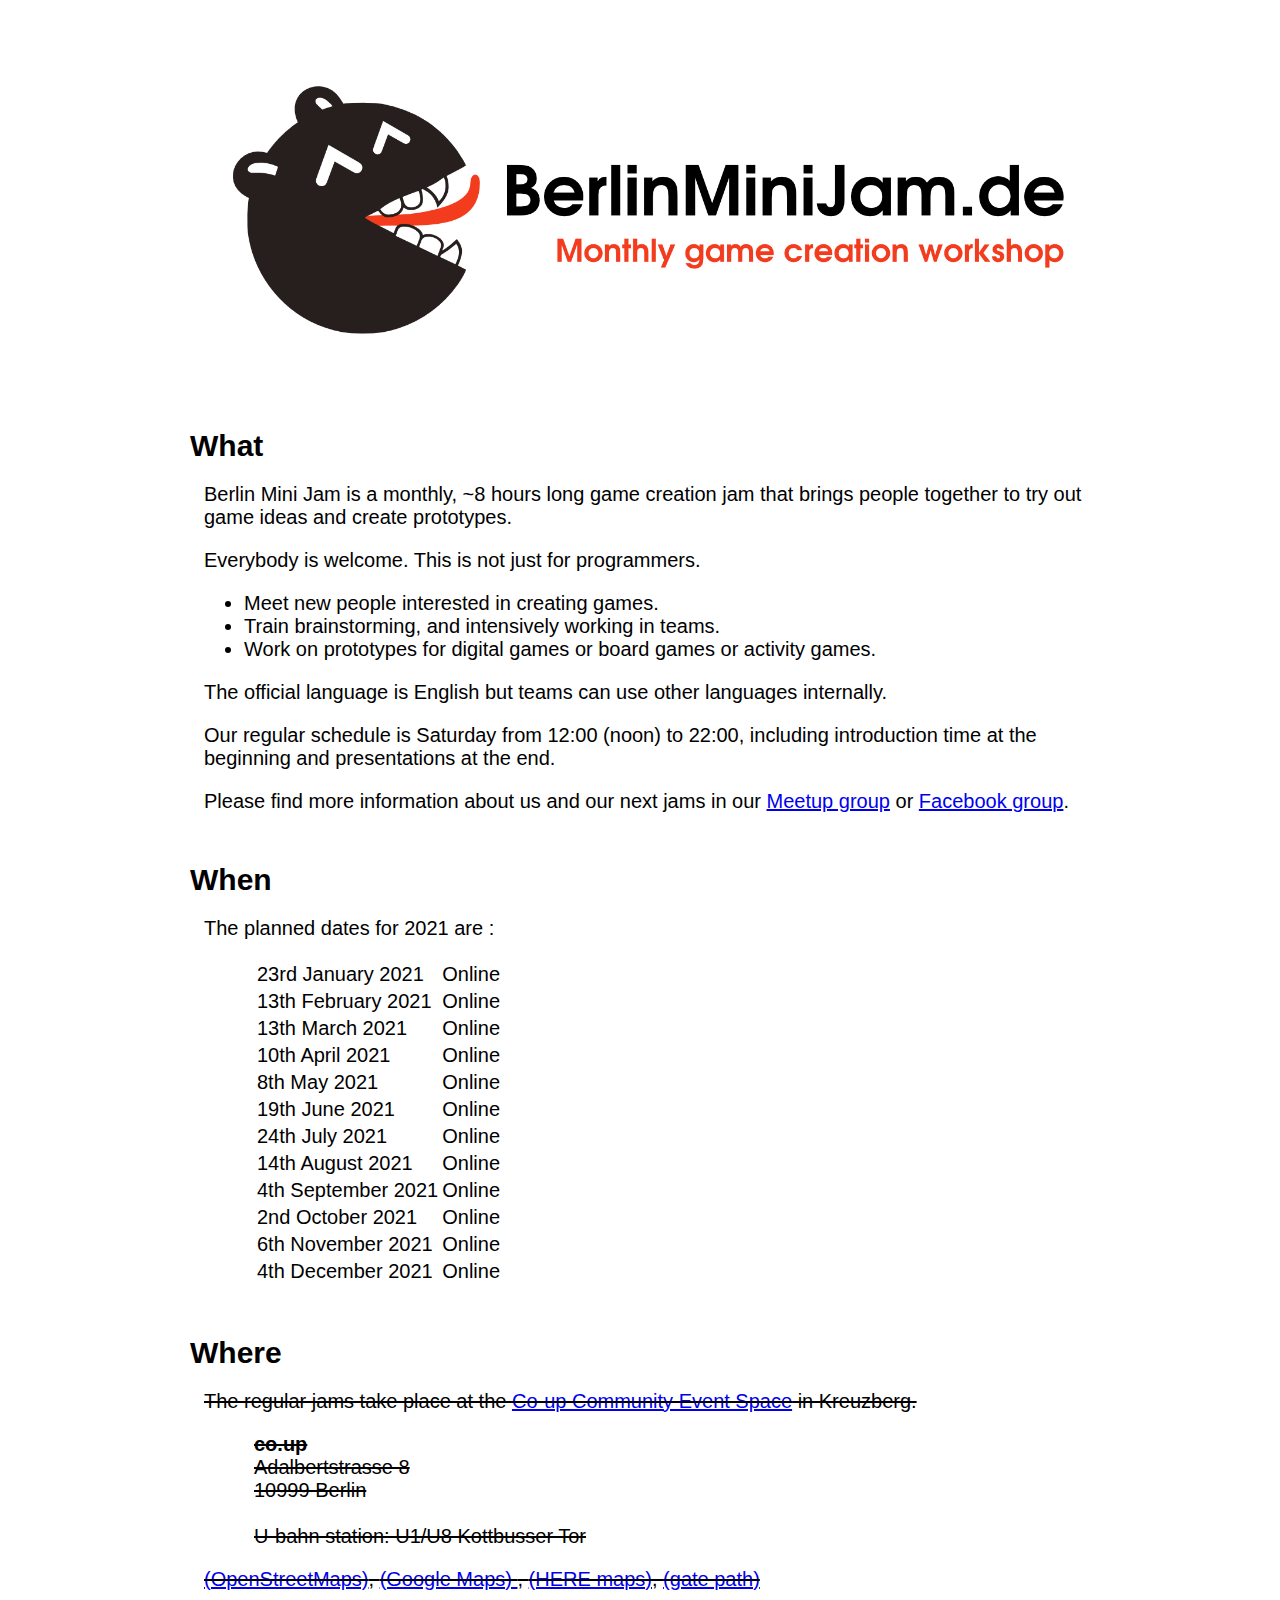
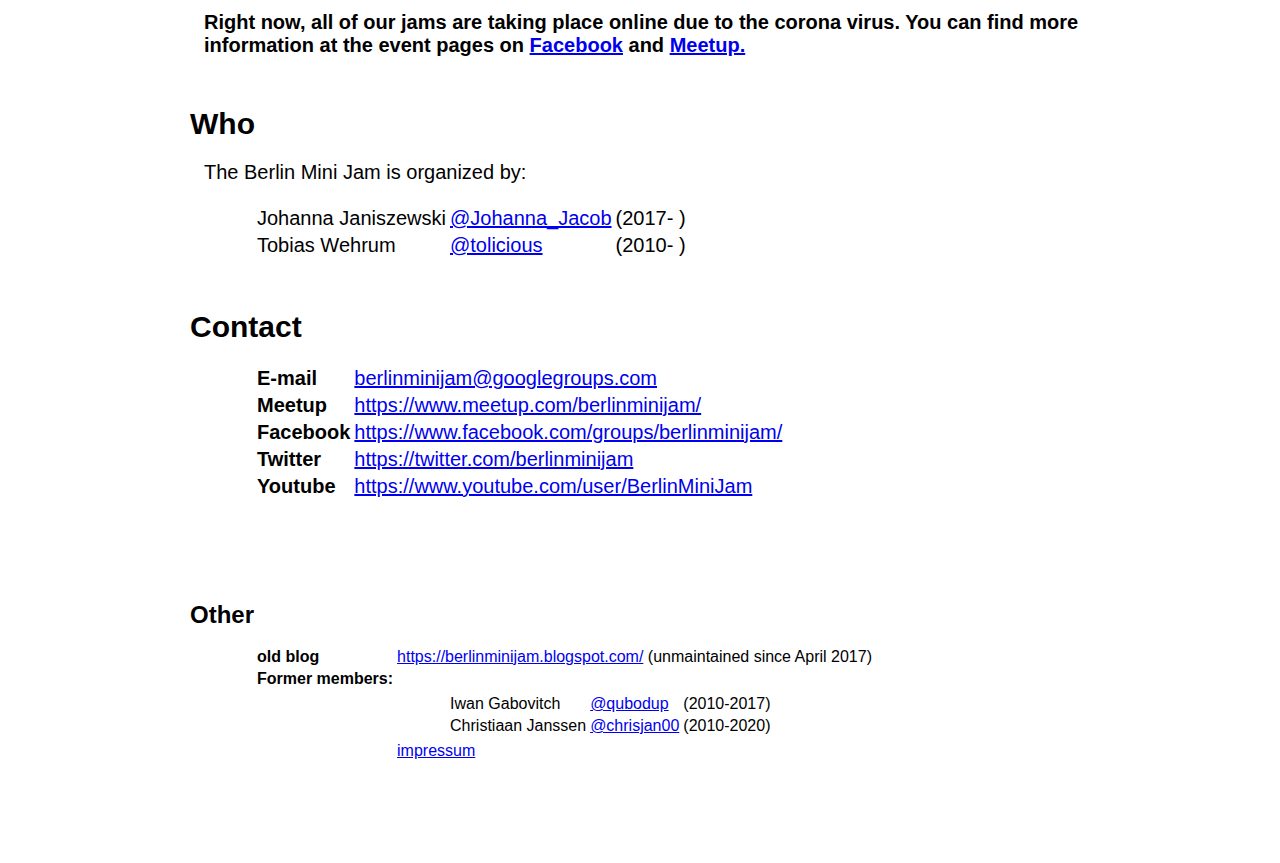
==== index.html @ fed03da4 "2021 update" ====
<!DOCTYPE html>
<html lang="en">
<head>
  <meta http-equiv="content-type" content="text/html; charset=utf-8"/>
  <meta charset="utf-8" />
  <title>Berlin Mini Jam</title>
  <link rel="stylesheet" href="css/style.css" />

  <meta property="og:title" content="Berlin Mini Jam"/>
  <meta property="og:type" content="website"/>
  <meta property="og:url" content="http://berlinminijam.de"/>
  <meta property="og:image" content="http://berlinminijam.de/img/BerlinMiniJam_logo_440p.png"/>
  <link rel="shortcut icon" href="img/bmj_favicon.ico"/>
  <meta name="description" content=""/>
  <meta name="keywords" content=""/>
  <base target="_blank"/>
</head>
<body id="root">
  <p><img width="100%" src="img/BerlinMiniJam_logo_440p.png" /></p>
  <div class="section">
    <div class="subtitle">What</div>
    <div class="content">
      <p>
        Berlin Mini Jam is a monthly, ~8 hours long game creation jam that brings people together to try out game ideas and create prototypes.
      </p>
      <p>
        Everybody is welcome. This is not just for programmers.
        <ul>
          <li>
            Meet new people interested in creating games.
          </li>
          <li>
            Train brainstorming, and intensively working in teams.
          </li>
          <li>
            Work on prototypes for digital games or board games or activity games.
          </li>
        </ul>
      </p>
      <p>
        The official language is English but teams can use other languages internally.
      </p>

      <p> Our regular schedule is Saturday from 12:00 (noon) to 22:00, including introduction time at the beginning and presentations at the end.</p>

      <p> Please find more information about us and our next jams in our <a href="https://www.meetup.com/berlinminijam/">Meetup group</a> or <a href="https://www.facebook.com/groups/berlinminijam/">Facebook group</a>.<p>

      </div>
    </div>
    <div class="section">
      <div class="subtitle">When</div>
      <div class="content">
        <p>
          The planned dates for 2021 are <!--(<a href="img/bmj_dates_2020.jpeg">see calendar</a>)-->:
          <table class="indent">
            <tr><td>23rd January 2021</td><td>Online</td></tr>
            <tr><td>13th February 2021</td><td>Online</td></tr>
            <tr><td>13th March 2021</td><td>Online</td></tr>
            <tr><td>10th April 2021</td><td>Online</td></tr>
            <tr><td>8th May 2021</td><td>Online</td></tr>
            <tr><td>19th June 2021</td><td>Online</td></tr>
            <tr><td>24th July 2021</td><td>Online</td></tr>
            <tr><td>14th August 2021</td><td>Online</td></tr>
            <tr><td>4th September 2021</td><td>Online</td></tr>
            <tr><td>2nd October 2021</td><td>Online</td></tr>
            <tr><td>6th November 2021</td><td>Online</td></tr>
            <tr><td>4th December 2021</td><td>Online</td></tr>
          </table>
        </p>
      </div>

    </div>
    <div class="section">
      <div class="subtitle">Where</div>
      <div class="content">
        <!-- note: remove the <s> when we're back to the co-up -->
          <s>
            <p>The regular jams take place at the <a href="http://co-up.de/">Co-up Community Event Space</a> in Kreuzberg. </p>

            <p class="indent">
              <span class="emph">co.up</span><br/>
              Adalbertstrasse 8<br/>
              10999 Berlin <br/>
              <br />
              U-bahn station: U1/U8 Kottbusser Tor<br />
            </p>

            <p> <a href="https://www.openstreetmap.org/directions?from=&to=52.50030%2C13.41971#map=17/52.50035/13.41824">(OpenStreetMaps)</a>, <a href="https://www.google.com/maps/place/co.up/@52.4993297,13.4194823,17.5z/data=!4m5!3m4!1s0x47a84e337e23d413:0x2cfd69e5a9f68f1a!8m2!3d52.5003299!4d13.4197864"> (Google Maps) </a>, <a href="https://wego.here.com/directions/drive/Adalbertstra%C3%9Fe-8,-10999-Berlin,-Germany:52.50038,13.41973/?map=52.50038,13.41973,15,normal&avoid=carHOV">(HERE maps)</a>, <a href="img/treasure_map.png">(gate path)</a> </p>

          </s>
          <!-- note: remove the </s> and the following paragraph when we're back to the co-up -->
          <p><b>Right now, all of our jams are taking place online due to the corona virus. You can find more information at the event pages on <a href="https://www.facebook.com/groups/berlinminijam/">Facebook</a> and <a href="https://www.meetup.com/berlinminijam/">Meetup.</a></b></p>
        </div>
      </div>
      <div class="section">
        <div class="subtitle">Who</div>
        <div class="content">
          <p> The Berlin Mini Jam is organized by:
            <table class="indent">
              <tr><td> Johanna Janiszewski  </td><td>
                <a href="https://twitter.com/Johanna_Jacob">@Johanna_Jacob</a> </td><td> (2017- ) </td></tr>
                <tr><td> Tobias Wehrum </td><td>  <a href="https://twitter.com/tolicious">@tolicious</a>  </td><td> (2010- )</td></tr>
              </table>
            </p>
          </div>
        </div>
        <div class="section">
          <div class="subtitle">Contact</div>
          <div class="content">
            <p>
             <table class="indent">
              <tr><td>
                <span class="emph">E-mail</span>  </td><td> <a href="mailto://berlinminijam@googlegroups.com">berlinminijam@googlegroups.com</a>
                </td></tr>
                <tr><td>
                  <span class="emph">Meetup</span>  </td><td>  <a href="https://www.meetup.com/berlinminijam/">https://www.meetup.com/berlinminijam/</a>
                  </td></tr>
                  <tr><td>
                    <span class="emph">Facebook</span>   </td><td>  <a href="https://www.facebook.com/groups/berlinminijam/">https://www.facebook.com/groups/berlinminijam/</a>
                    </td></tr>
                    <tr><td>
                      <span class="emph">Twitter</span>  </td><td> <a href="https://twitter.com/berlinminijam">https://twitter.com/berlinminijam</a>
                      </td></tr>
                      <tr><td>
                        <span class="emph">Youtube</span> </td><td> <a href="https://www.youtube.com/user/BerlinMiniJam">https://www.youtube.com/user/BerlinMiniJam</a>
                        </td></tr>
                      </table>
                    </p>
                  </div>
                </div>

                <div class="vertspace"> &nbsp; </div>

                <div class="section small">
                  <div class="subtitle">Other</div>
                  <div class="content">
                    <p>
                     <table class="indent">
                      <tr><td>
                        <span class="emph">old blog</span>  </td><td> <a href="https://berlinminijam.blogspot.com/">https://berlinminijam.blogspot.com/</a> (unmaintained since April 2017)
                        </td></tr>
                        <tr><td>
                          <span class="emph">Former members:</span> 
                        </td></tr><tr><td></td><td>
                          <table class="indent">
                            <tr><td>Iwan Gabovitch  </td><td> <a href="https://twitter.com/qubodup">@qubodup</a>  </td><td> (2010-2017) </td></tr>
                            <tr><td> Christiaan Janssen  </td><td> <a href="https://twitter.com/chrisjan00">@chrisjan00</a>  </td><td> (2010-2020) </td></tr>
                          </table>
                        </td></tr>

                        <tr><td></td><td>
                          <a href="impressum.html">impressum</a>
                        </td></tr>
                      </table>
                    </p>
                  </div>
                </div>
              <div class="vertspace"> &nbsp; </div>
  </body>
</html>
---- css/style.css ----
body {
    max-width: 900px;
    margin: auto;
    font-family: sans-serif;
    font-size: 1.25em;
}

.subtitle {
    display: block;
    font-size: 1.5em;
    font-weight: bold;
}

.section {
    margin-bottom: 50px;
}

.content {
    margin-left: 14px;
}

.emph {
    font-weight: bold;
}

.indent {
    margin-left: 50px;
    font-size: 1em;
}

.small {
    font-size: 0.8em;
}

.vertspace {
    height: 50px;
}
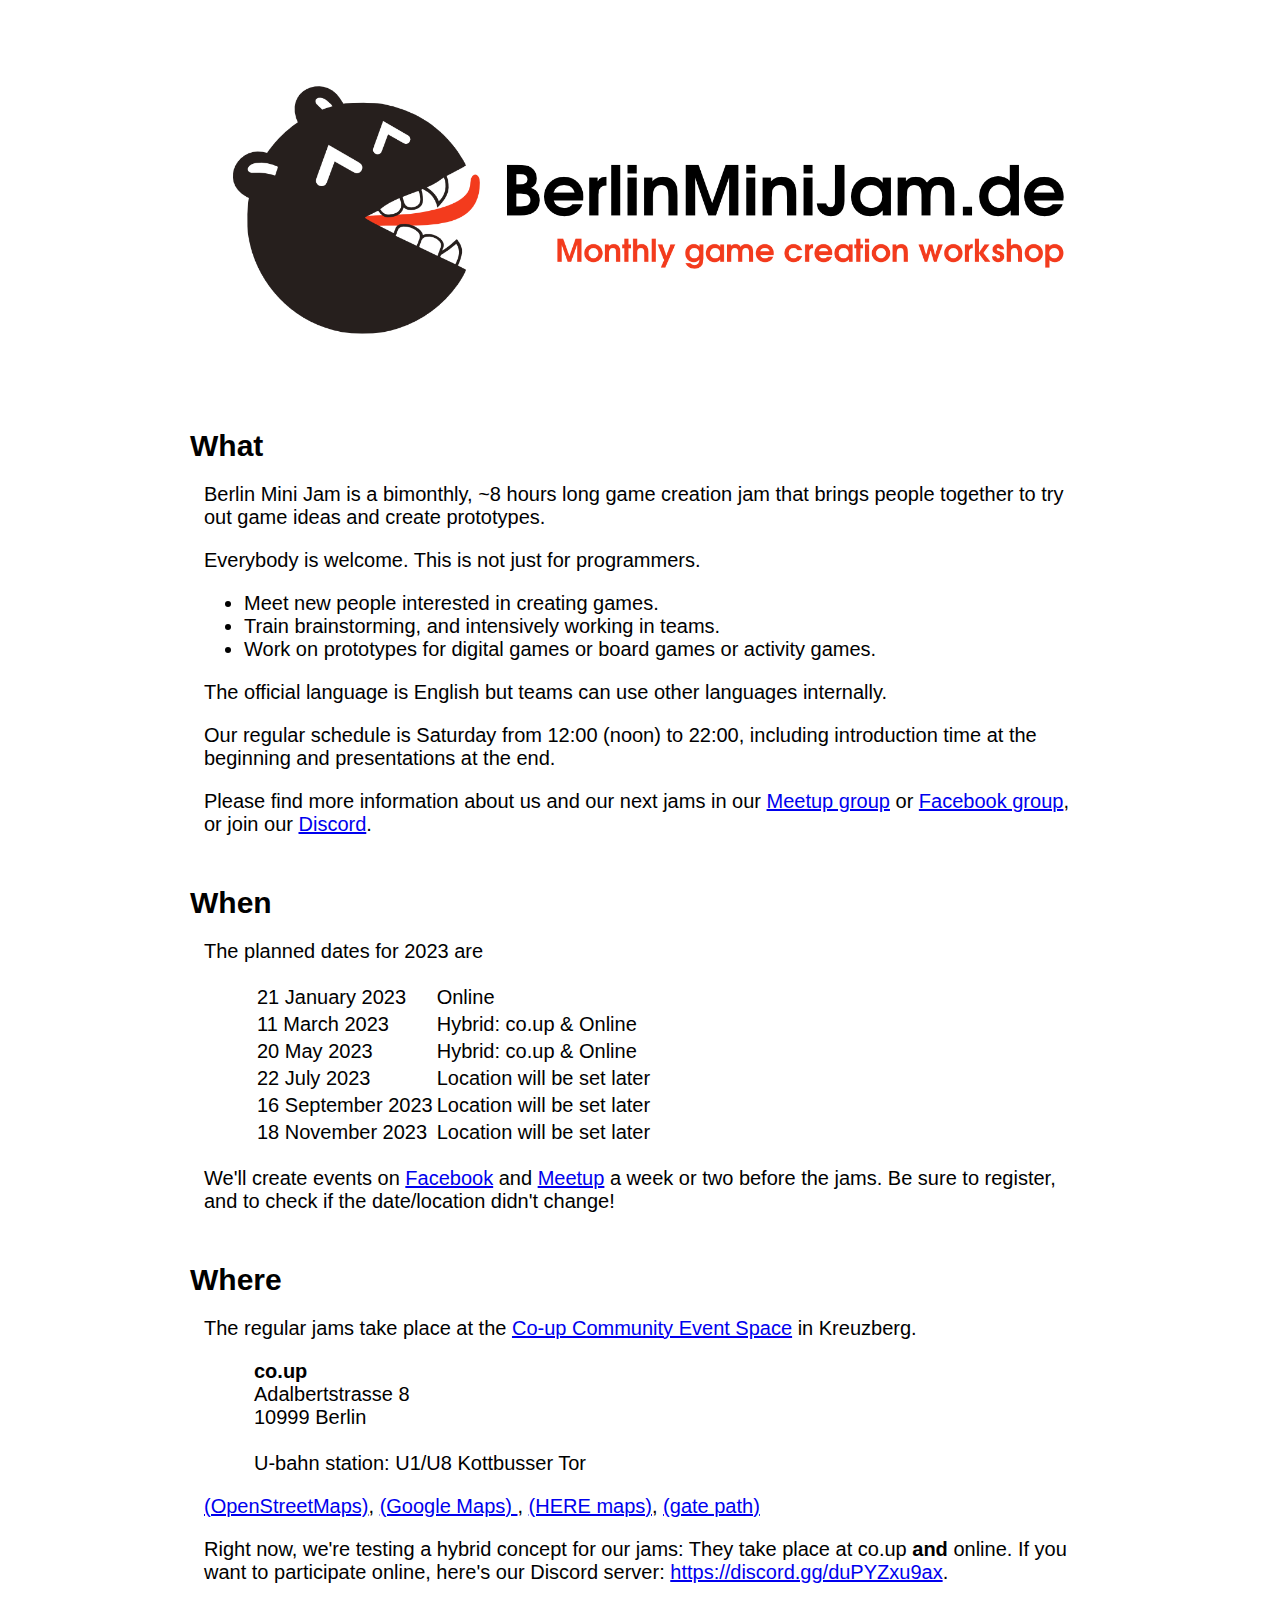
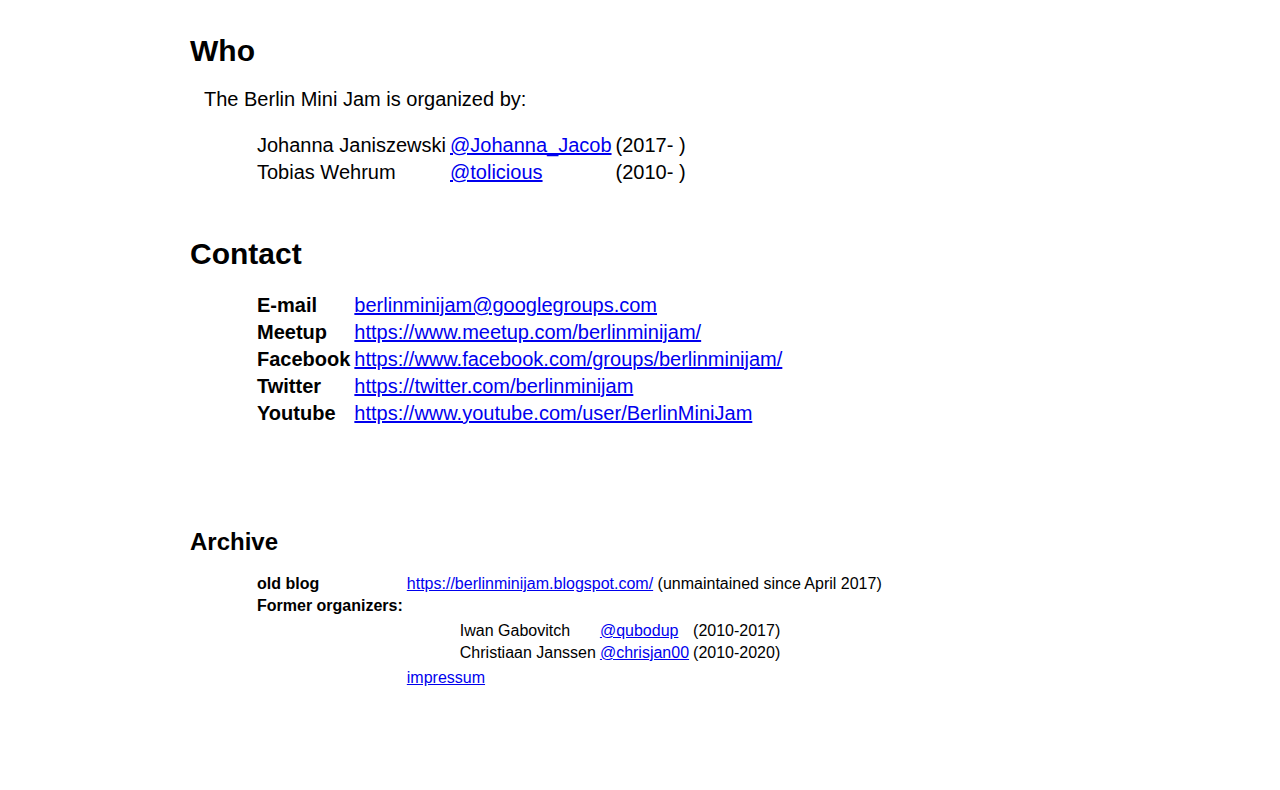
==== commit 9a79bb3d: "Changes for 2023" ====
--- a/index.html
+++ b/index.html
@@ -1,160 +1,225 @@
 <!DOCTYPE html>
 <html lang="en">
+
 <head>
-  <meta http-equiv="content-type" content="text/html; charset=utf-8"/>
+  <meta http-equiv="content-type" content="text/html; charset=utf-8" />
   <meta charset="utf-8" />
   <title>Berlin Mini Jam</title>
   <link rel="stylesheet" href="css/style.css" />
 
-  <meta property="og:title" content="Berlin Mini Jam"/>
-  <meta property="og:type" content="website"/>
-  <meta property="og:url" content="http://berlinminijam.de"/>
-  <meta property="og:image" content="http://berlinminijam.de/img/BerlinMiniJam_logo_440p.png"/>
-  <link rel="shortcut icon" href="img/bmj_favicon.ico"/>
-  <meta name="description" content=""/>
-  <meta name="keywords" content=""/>
-  <base target="_blank"/>
+  <meta property="og:title" content="Berlin Mini Jam" />
+  <meta property="og:type" content="website" />
+  <meta property="og:url" content="http://berlinminijam.de" />
+  <meta property="og:image" content="http://berlinminijam.de/img/BerlinMiniJam_logo_440p.png" />
+  <link rel="shortcut icon" href="img/bmj_favicon.ico" />
+  <meta name="description" content="" />
+  <meta name="keywords" content="" />
+  <base target="_blank" />
 </head>
+
 <body id="root">
   <p><img width="100%" src="img/BerlinMiniJam_logo_440p.png" /></p>
   <div class="section">
     <div class="subtitle">What</div>
     <div class="content">
       <p>
-        Berlin Mini Jam is a monthly, ~8 hours long game creation jam that brings people together to try out game ideas and create prototypes.
+        Berlin Mini Jam is a bimonthly, ~8 hours long game creation jam that brings people together to try out game ideas and create prototypes.
       </p>
       <p>
         Everybody is welcome. This is not just for programmers.
-        <ul>
-          <li>
-            Meet new people interested in creating games.
-          </li>
-          <li>
-            Train brainstorming, and intensively working in teams.
-          </li>
-          <li>
-            Work on prototypes for digital games or board games or activity games.
-          </li>
-        </ul>
-      </p>
+      </p>
+      <ul>
+        <li>
+          Meet new people interested in creating games.
+        </li>
+        <li>
+          Train brainstorming, and intensively working in teams.
+        </li>
+        <li>
+          Work on prototypes for digital games or board games or activity games.
+        </li>
+      </ul>
       <p>
         The official language is English but teams can use other languages internally.
       </p>
-
-      <p> Our regular schedule is Saturday from 12:00 (noon) to 22:00, including introduction time at the beginning and presentations at the end.</p>
-
-      <p> Please find more information about us and our next jams in our <a href="https://www.meetup.com/berlinminijam/">Meetup group</a> or <a href="https://www.facebook.com/groups/berlinminijam/">Facebook group</a>.<p>
-
-      </div>
-    </div>
-    <div class="section">
-      <div class="subtitle">When</div>
-      <div class="content">
-        <p>
-          The planned dates for 2021 are <!--(<a href="img/bmj_dates_2020.jpeg">see calendar</a>)-->:
-          <table class="indent">
-            <tr><td>23rd January 2021</td><td>Online</td></tr>
-            <tr><td>13th February 2021</td><td>Online</td></tr>
-            <tr><td>13th March 2021</td><td>Online</td></tr>
-            <tr><td>10th April 2021</td><td>Online</td></tr>
-            <tr><td>8th May 2021</td><td>Online</td></tr>
-            <tr><td>19th June 2021</td><td>Online</td></tr>
-            <tr><td>24th July 2021</td><td>Online</td></tr>
-            <tr><td>14th August 2021</td><td>Online</td></tr>
-            <tr><td>4th September 2021</td><td>Online</td></tr>
-            <tr><td>2nd October 2021</td><td>Online</td></tr>
-            <tr><td>6th November 2021</td><td>Online</td></tr>
-            <tr><td>4th December 2021</td><td>Online</td></tr>
-          </table>
-        </p>
-      </div>
-
-    </div>
-    <div class="section">
-      <div class="subtitle">Where</div>
-      <div class="content">
-        <!-- note: remove the <s> when we're back to the co-up -->
-          <s>
-            <p>The regular jams take place at the <a href="http://co-up.de/">Co-up Community Event Space</a> in Kreuzberg. </p>
-
-            <p class="indent">
-              <span class="emph">co.up</span><br/>
-              Adalbertstrasse 8<br/>
-              10999 Berlin <br/>
-              <br />
-              U-bahn station: U1/U8 Kottbusser Tor<br />
-            </p>
-
-            <p> <a href="https://www.openstreetmap.org/directions?from=&to=52.50030%2C13.41971#map=17/52.50035/13.41824">(OpenStreetMaps)</a>, <a href="https://www.google.com/maps/place/co.up/@52.4993297,13.4194823,17.5z/data=!4m5!3m4!1s0x47a84e337e23d413:0x2cfd69e5a9f68f1a!8m2!3d52.5003299!4d13.4197864"> (Google Maps) </a>, <a href="https://wego.here.com/directions/drive/Adalbertstra%C3%9Fe-8,-10999-Berlin,-Germany:52.50038,13.41973/?map=52.50038,13.41973,15,normal&avoid=carHOV">(HERE maps)</a>, <a href="img/treasure_map.png">(gate path)</a> </p>
-
-          </s>
-          <!-- note: remove the </s> and the following paragraph when we're back to the co-up -->
-          <p><b>Right now, all of our jams are taking place online due to the corona virus. You can find more information at the event pages on <a href="https://www.facebook.com/groups/berlinminijam/">Facebook</a> and <a href="https://www.meetup.com/berlinminijam/">Meetup.</a></b></p>
-        </div>
-      </div>
-      <div class="section">
-        <div class="subtitle">Who</div>
-        <div class="content">
-          <p> The Berlin Mini Jam is organized by:
+      <p>
+        Our regular schedule is Saturday from 12:00 (noon) to 22:00, including introduction time at the beginning and presentations at the end.
+      </p>
+      <p>
+        Please find more information about us and our next jams in our <a href="https://www.meetup.com/berlinminijam/">Meetup group</a> or <a href="https://www.facebook.com/groups/berlinminijam/">Facebook group</a>, or join our <a href="https://discord.gg/duPYZxu9ax">Discord</a>.
+      </p>
+    </div>
+  </div>
+  <div class="section">
+    <div class="subtitle">When</div>
+    <div class="content">
+      <p>
+        The planned dates for 2023 are
+      <table class="indent">
+        <tr>
+          <td>21 January 2023</td>
+          <td>Online</td>
+        </tr>
+        <tr>
+          <td>11 March 2023</td>
+          <td>Hybrid: co.up & Online</td>
+        </tr>
+        <tr>
+          <td>20 May 2023</td>
+          <td>Hybrid: co.up & Online</td>
+        </tr>
+        <tr>
+          <td>22 July 2023</td>
+          <td>Location will be set later</td>
+        </tr>
+        <tr>
+          <td>16 September 2023</td>
+          <td>Location will be set later</td>
+        </tr>
+        <tr>
+          <td>18 November 2023</td>
+          <td>Location will be set later</td>
+        </tr>
+      </table>
+      </p>
+      <p>
+        We'll create events on <a href="https://www.facebook.com/groups/berlinminijam/">Facebook</a> and <a href="https://www.meetup.com/berlinminijam/">Meetup</a> a week or two before the jams. Be sure to register, and to check if the date/location didn't change!
+      </p>
+    </div>
+
+  </div>
+  <div class="section">
+    <div class="subtitle">Where</div>
+    <div class="content">
+      <p>The regular jams take place at the <a href="http://co-up.de/">Co-up Community Event Space</a> in Kreuzberg.</p>
+
+      <p class="indent">
+        <span class="emph">co.up</span><br />
+        Adalbertstrasse 8<br />
+        10999 Berlin <br />
+        <br />
+        U-bahn station: U1/U8 Kottbusser Tor<br />
+      </p>
+
+      <p> <a href="https://www.openstreetmap.org/directions?from=&to=52.50030%2C13.41971#map=17/52.50035/13.41824">(OpenStreetMaps)</a>, <a href="https://www.google.com/maps/place/co.up/@52.4993297,13.4194823,17.5z/data=!4m5!3m4!1s0x47a84e337e23d413:0x2cfd69e5a9f68f1a!8m2!3d52.5003299!4d13.4197864"> (Google Maps) </a>, <a href="https://wego.here.com/directions/drive/Adalbertstra%C3%9Fe-8,-10999-Berlin,-Germany:52.50038,13.41973/?map=52.50038,13.41973,15,normal&avoid=carHOV">(HERE maps)</a>, <a href="img/treasure_map.png">(gate path)</a> </p>
+
+      <p>Right now, we're testing a hybrid concept for our jams: They take place at co.up <b>and</b> online. If you want to participate online, here's our Discord server: <a href="https://discord.gg/duPYZxu9ax">https://discord.gg/duPYZxu9ax</a>.
+    </div>
+  </div>
+  <div class="section">
+    <div class="subtitle">Who</div>
+    <div class="content">
+      <p> The Berlin Mini Jam is organized by:
+      <table class="indent">
+        <tr>
+          <td> Johanna Janiszewski </td>
+          <td>
+            <a href="https://twitter.com/Johanna_Jacob">@Johanna_Jacob</a>
+          </td>
+          <td> (2017- ) </td>
+        </tr>
+        <tr>
+          <td> Tobias Wehrum </td>
+          <td> <a href="https://twitter.com/tolicious">@tolicious</a> </td>
+          <td> (2010- )</td>
+        </tr>
+      </table>
+      </p>
+    </div>
+  </div>
+  <div class="section">
+    <div class="subtitle">Contact</div>
+    <div class="content">
+      <p>
+      <table class="indent">
+        <tr>
+          <td>
+            <span class="emph">E-mail</span>
+          </td>
+          <td> <a href="mailto://berlinminijam@googlegroups.com">berlinminijam@googlegroups.com</a>
+          </td>
+        </tr>
+        <tr>
+          <td>
+            <span class="emph">Meetup</span>
+          </td>
+          <td> <a href="https://www.meetup.com/berlinminijam/">https://www.meetup.com/berlinminijam/</a>
+          </td>
+        </tr>
+        <tr>
+          <td>
+            <span class="emph">Facebook</span>
+          </td>
+          <td> <a href="https://www.facebook.com/groups/berlinminijam/">https://www.facebook.com/groups/berlinminijam/</a>
+          </td>
+        </tr>
+        <tr>
+          <td>
+            <span class="emph">Twitter</span>
+          </td>
+          <td> <a href="https://twitter.com/berlinminijam">https://twitter.com/berlinminijam</a>
+          </td>
+        </tr>
+        <tr>
+          <td>
+            <span class="emph">Youtube</span>
+          </td>
+          <td> <a href="https://www.youtube.com/user/BerlinMiniJam">https://www.youtube.com/user/BerlinMiniJam</a>
+          </td>
+        </tr>
+      </table>
+      </p>
+    </div>
+  </div>
+
+  <div class="vertspace"> &nbsp; </div>
+
+  <div class="section small">
+    <div class="subtitle">Archive</div>
+    <div class="content">
+      <p>
+      <table class="indent">
+        <tr>
+          <td>
+            <span class="emph">old blog</span>
+          </td>
+          <td> <a href="https://berlinminijam.blogspot.com/">https://berlinminijam.blogspot.com/</a> (unmaintained since April 2017)
+          </td>
+        </tr>
+        <tr>
+          <td>
+            <span class="emph">Former organizers:</span>
+          </td>
+        </tr>
+        <tr>
+          <td></td>
+          <td>
             <table class="indent">
-              <tr><td> Johanna Janiszewski  </td><td>
-                <a href="https://twitter.com/Johanna_Jacob">@Johanna_Jacob</a> </td><td> (2017- ) </td></tr>
-                <tr><td> Tobias Wehrum </td><td>  <a href="https://twitter.com/tolicious">@tolicious</a>  </td><td> (2010- )</td></tr>
-              </table>
-            </p>
-          </div>
-        </div>
-        <div class="section">
-          <div class="subtitle">Contact</div>
-          <div class="content">
-            <p>
-             <table class="indent">
-              <tr><td>
-                <span class="emph">E-mail</span>  </td><td> <a href="mailto://berlinminijam@googlegroups.com">berlinminijam@googlegroups.com</a>
-                </td></tr>
-                <tr><td>
-                  <span class="emph">Meetup</span>  </td><td>  <a href="https://www.meetup.com/berlinminijam/">https://www.meetup.com/berlinminijam/</a>
-                  </td></tr>
-                  <tr><td>
-                    <span class="emph">Facebook</span>   </td><td>  <a href="https://www.facebook.com/groups/berlinminijam/">https://www.facebook.com/groups/berlinminijam/</a>
-                    </td></tr>
-                    <tr><td>
-                      <span class="emph">Twitter</span>  </td><td> <a href="https://twitter.com/berlinminijam">https://twitter.com/berlinminijam</a>
-                      </td></tr>
-                      <tr><td>
-                        <span class="emph">Youtube</span> </td><td> <a href="https://www.youtube.com/user/BerlinMiniJam">https://www.youtube.com/user/BerlinMiniJam</a>
-                        </td></tr>
-                      </table>
-                    </p>
-                  </div>
-                </div>
-
-                <div class="vertspace"> &nbsp; </div>
-
-                <div class="section small">
-                  <div class="subtitle">Other</div>
-                  <div class="content">
-                    <p>
-                     <table class="indent">
-                      <tr><td>
-                        <span class="emph">old blog</span>  </td><td> <a href="https://berlinminijam.blogspot.com/">https://berlinminijam.blogspot.com/</a> (unmaintained since April 2017)
-                        </td></tr>
-                        <tr><td>
-                          <span class="emph">Former members:</span> 
-                        </td></tr><tr><td></td><td>
-                          <table class="indent">
-                            <tr><td>Iwan Gabovitch  </td><td> <a href="https://twitter.com/qubodup">@qubodup</a>  </td><td> (2010-2017) </td></tr>
-                            <tr><td> Christiaan Janssen  </td><td> <a href="https://twitter.com/chrisjan00">@chrisjan00</a>  </td><td> (2010-2020) </td></tr>
-                          </table>
-                        </td></tr>
-
-                        <tr><td></td><td>
-                          <a href="impressum.html">impressum</a>
-                        </td></tr>
-                      </table>
-                    </p>
-                  </div>
-                </div>
-              <div class="vertspace"> &nbsp; </div>
-  </body>
+              <tr>
+                <td>Iwan Gabovitch </td>
+                <td> <a href="https://twitter.com/qubodup">@qubodup</a> </td>
+                <td> (2010-2017) </td>
+              </tr>
+              <tr>
+                <td> Christiaan Janssen </td>
+                <td> <a href="https://twitter.com/chrisjan00">@chrisjan00</a> </td>
+                <td> (2010-2020) </td>
+              </tr>
+            </table>
+          </td>
+        </tr>
+
+        <tr>
+          <td></td>
+          <td>
+            <a href="impressum.html">impressum</a>
+          </td>
+        </tr>
+      </table>
+      </p>
+    </div>
+  </div>
+  <div class="vertspace"> &nbsp; </div>
+</body>
+
 </html>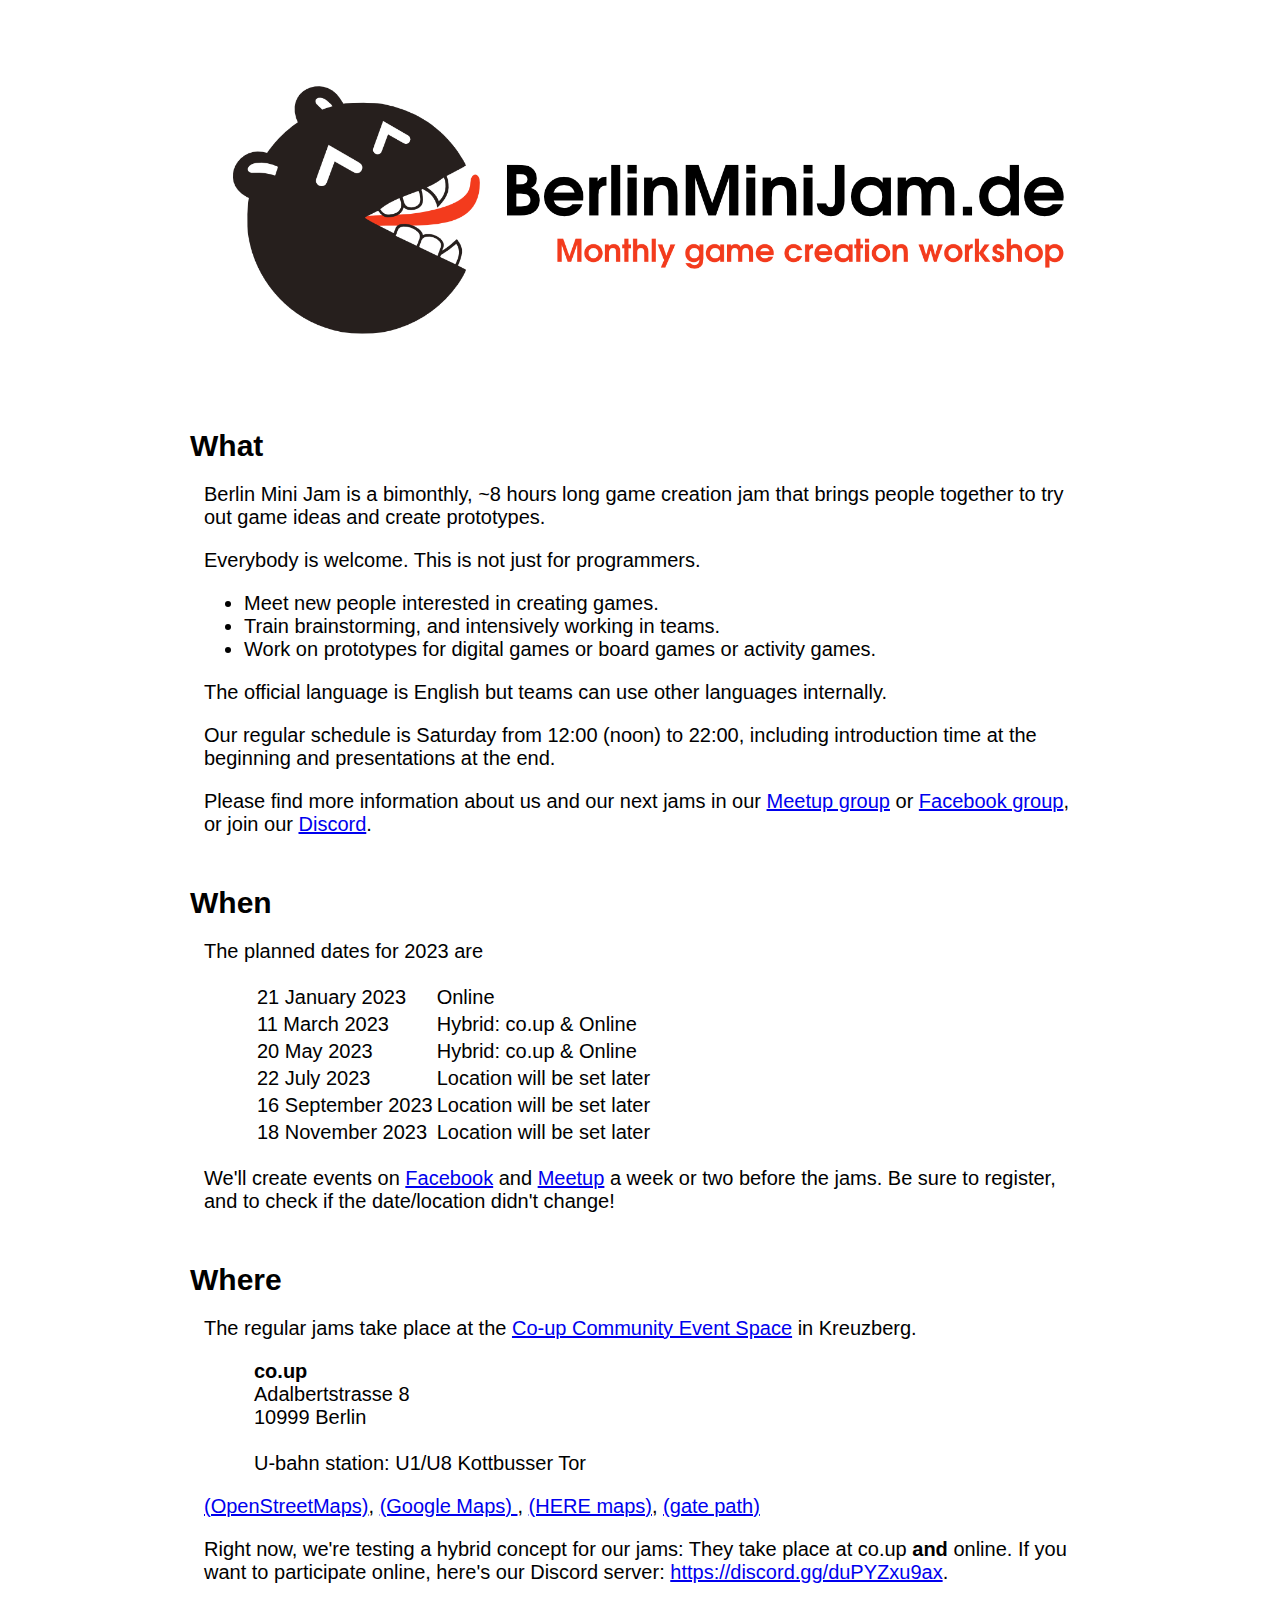
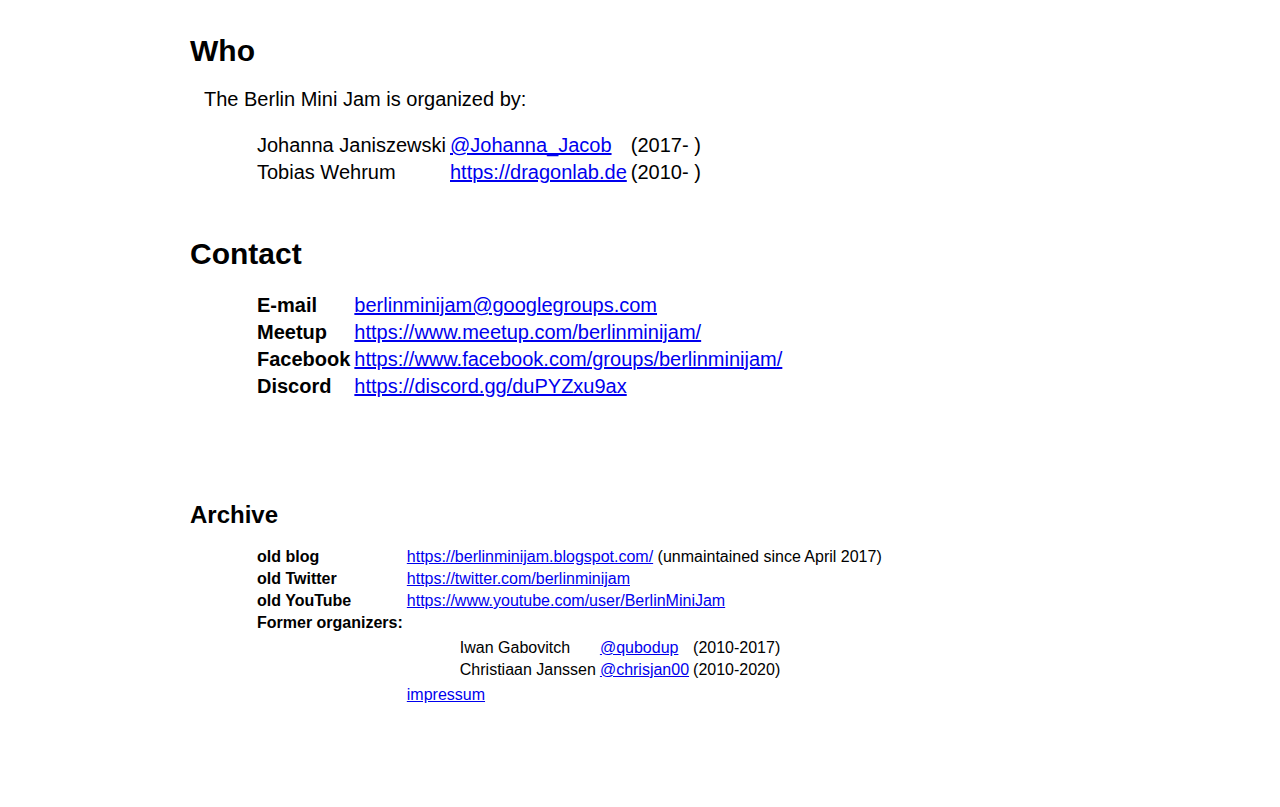
==== commit 136244fd: "Various adjustments" ====
--- a/index.html
+++ b/index.html
@@ -109,19 +109,17 @@
   <div class="section">
     <div class="subtitle">Who</div>
     <div class="content">
-      <p> The Berlin Mini Jam is organized by:
-      <table class="indent">
-        <tr>
-          <td> Johanna Janiszewski </td>
-          <td>
-            <a href="https://twitter.com/Johanna_Jacob">@Johanna_Jacob</a>
-          </td>
-          <td> (2017- ) </td>
-        </tr>
-        <tr>
-          <td> Tobias Wehrum </td>
-          <td> <a href="https://twitter.com/tolicious">@tolicious</a> </td>
-          <td> (2010- )</td>
+      <p>The Berlin Mini Jam is organized by:
+      <table class="indent">
+        <tr>
+          <td>Johanna Janiszewski </td>
+          <td><a href="https://twitter.com/Johanna_Jacob">@Johanna_Jacob</a></td>
+          <td>(2017- )</td>
+        </tr>
+        <tr>
+          <td>Tobias Wehrum</td>
+          <td><a href="https://dragonlab.de">https://dragonlab.de</a></td>
+          <td>(2010- )</td>
         </tr>
       </table>
       </p>
@@ -136,35 +134,32 @@
           <td>
             <span class="emph">E-mail</span>
           </td>
-          <td> <a href="mailto://berlinminijam@googlegroups.com">berlinminijam@googlegroups.com</a>
+          <td>
+            <a href="mailto://berlinminijam@googlegroups.com">berlinminijam@googlegroups.com</a>
           </td>
         </tr>
         <tr>
           <td>
             <span class="emph">Meetup</span>
           </td>
-          <td> <a href="https://www.meetup.com/berlinminijam/">https://www.meetup.com/berlinminijam/</a>
+          <td>
+            <a href="https://www.meetup.com/berlinminijam/">https://www.meetup.com/berlinminijam/</a>
           </td>
         </tr>
         <tr>
           <td>
             <span class="emph">Facebook</span>
           </td>
-          <td> <a href="https://www.facebook.com/groups/berlinminijam/">https://www.facebook.com/groups/berlinminijam/</a>
-          </td>
-        </tr>
-        <tr>
-          <td>
-            <span class="emph">Twitter</span>
-          </td>
-          <td> <a href="https://twitter.com/berlinminijam">https://twitter.com/berlinminijam</a>
-          </td>
-        </tr>
-        <tr>
-          <td>
-            <span class="emph">Youtube</span>
-          </td>
-          <td> <a href="https://www.youtube.com/user/BerlinMiniJam">https://www.youtube.com/user/BerlinMiniJam</a>
+          <td>
+            <a href="https://www.facebook.com/groups/berlinminijam/">https://www.facebook.com/groups/berlinminijam/</a>
+          </td>
+        </tr>
+        <tr>
+          <td>
+            <span class="emph">Discord</span>
+          </td>
+          <td>
+            <a href="https://discord.gg/duPYZxu9ax">https://discord.gg/duPYZxu9ax</a>
           </td>
         </tr>
       </table>
@@ -183,7 +178,24 @@
           <td>
             <span class="emph">old blog</span>
           </td>
-          <td> <a href="https://berlinminijam.blogspot.com/">https://berlinminijam.blogspot.com/</a> (unmaintained since April 2017)
+          <td>
+            <a href="https://berlinminijam.blogspot.com/">https://berlinminijam.blogspot.com/</a> (unmaintained since April 2017)
+          </td>
+        </tr>
+        <tr>
+          <td>
+            <span class="emph">old Twitter</span>
+          </td>
+          <td>
+            <a href="https://twitter.com/berlinminijam">https://twitter.com/berlinminijam</a>
+          </td>
+        </tr>
+        <tr>
+          <td>
+            <span class="emph">old YouTube</span>
+          </td>
+          <td>
+            <a href="https://www.youtube.com/user/BerlinMiniJam">https://www.youtube.com/user/BerlinMiniJam</a>
           </td>
         </tr>
         <tr>
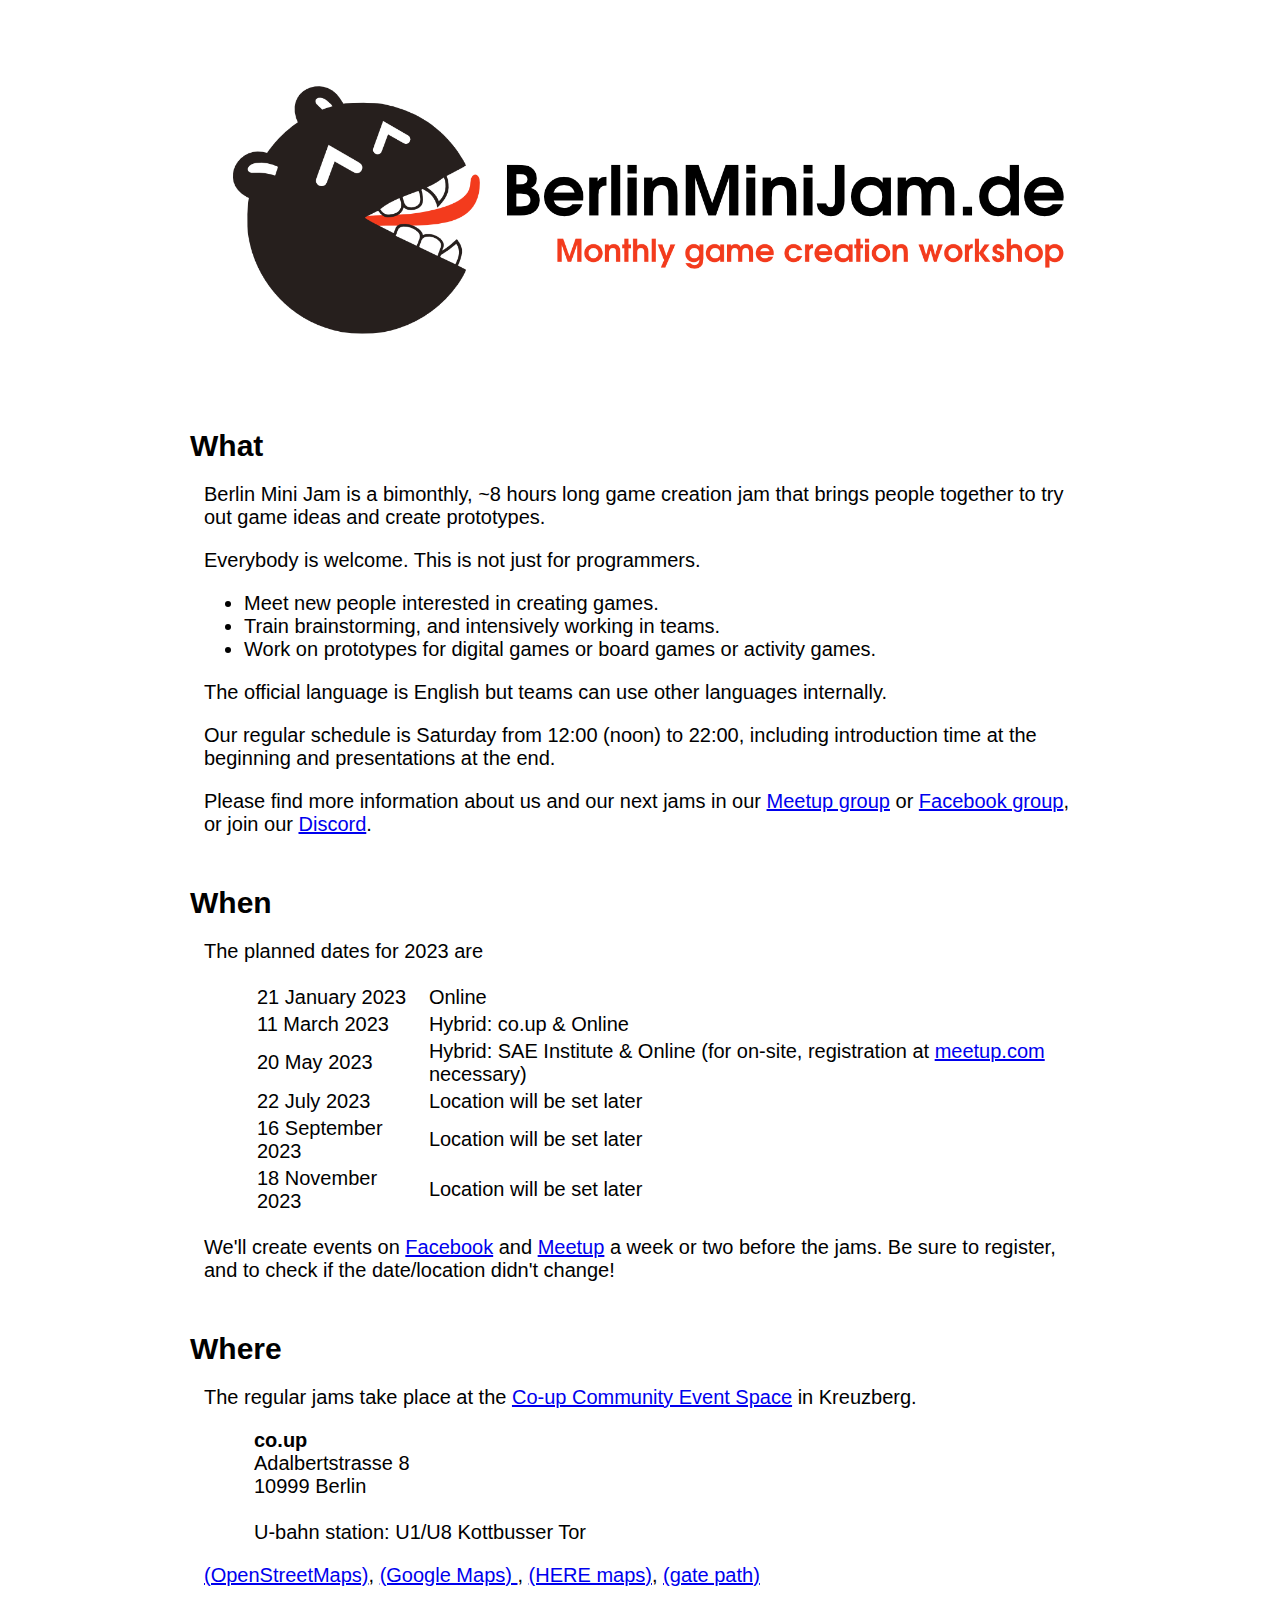
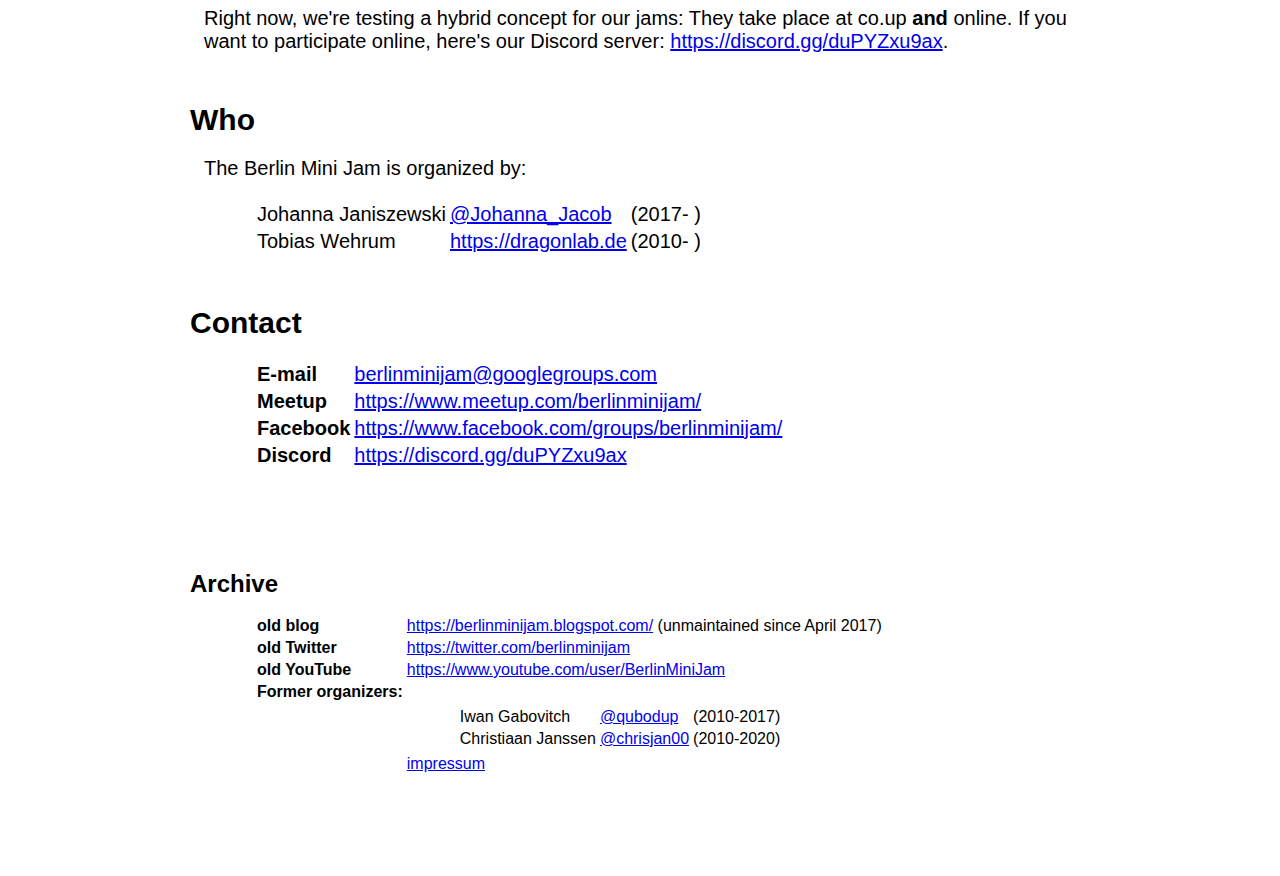
==== commit 6959ae29: "Location for 20 May 2023" ====
--- a/index.html
+++ b/index.html
@@ -66,7 +66,7 @@
         </tr>
         <tr>
           <td>20 May 2023</td>
-          <td>Hybrid: co.up & Online</td>
+          <td>Hybrid: SAE Institute & Online (for on-site, registration at <a href="https://www.meetup.com/game-developers-berlin/events/293303921/">meetup.com</a> necessary)</td>
         </tr>
         <tr>
           <td>22 July 2023</td>
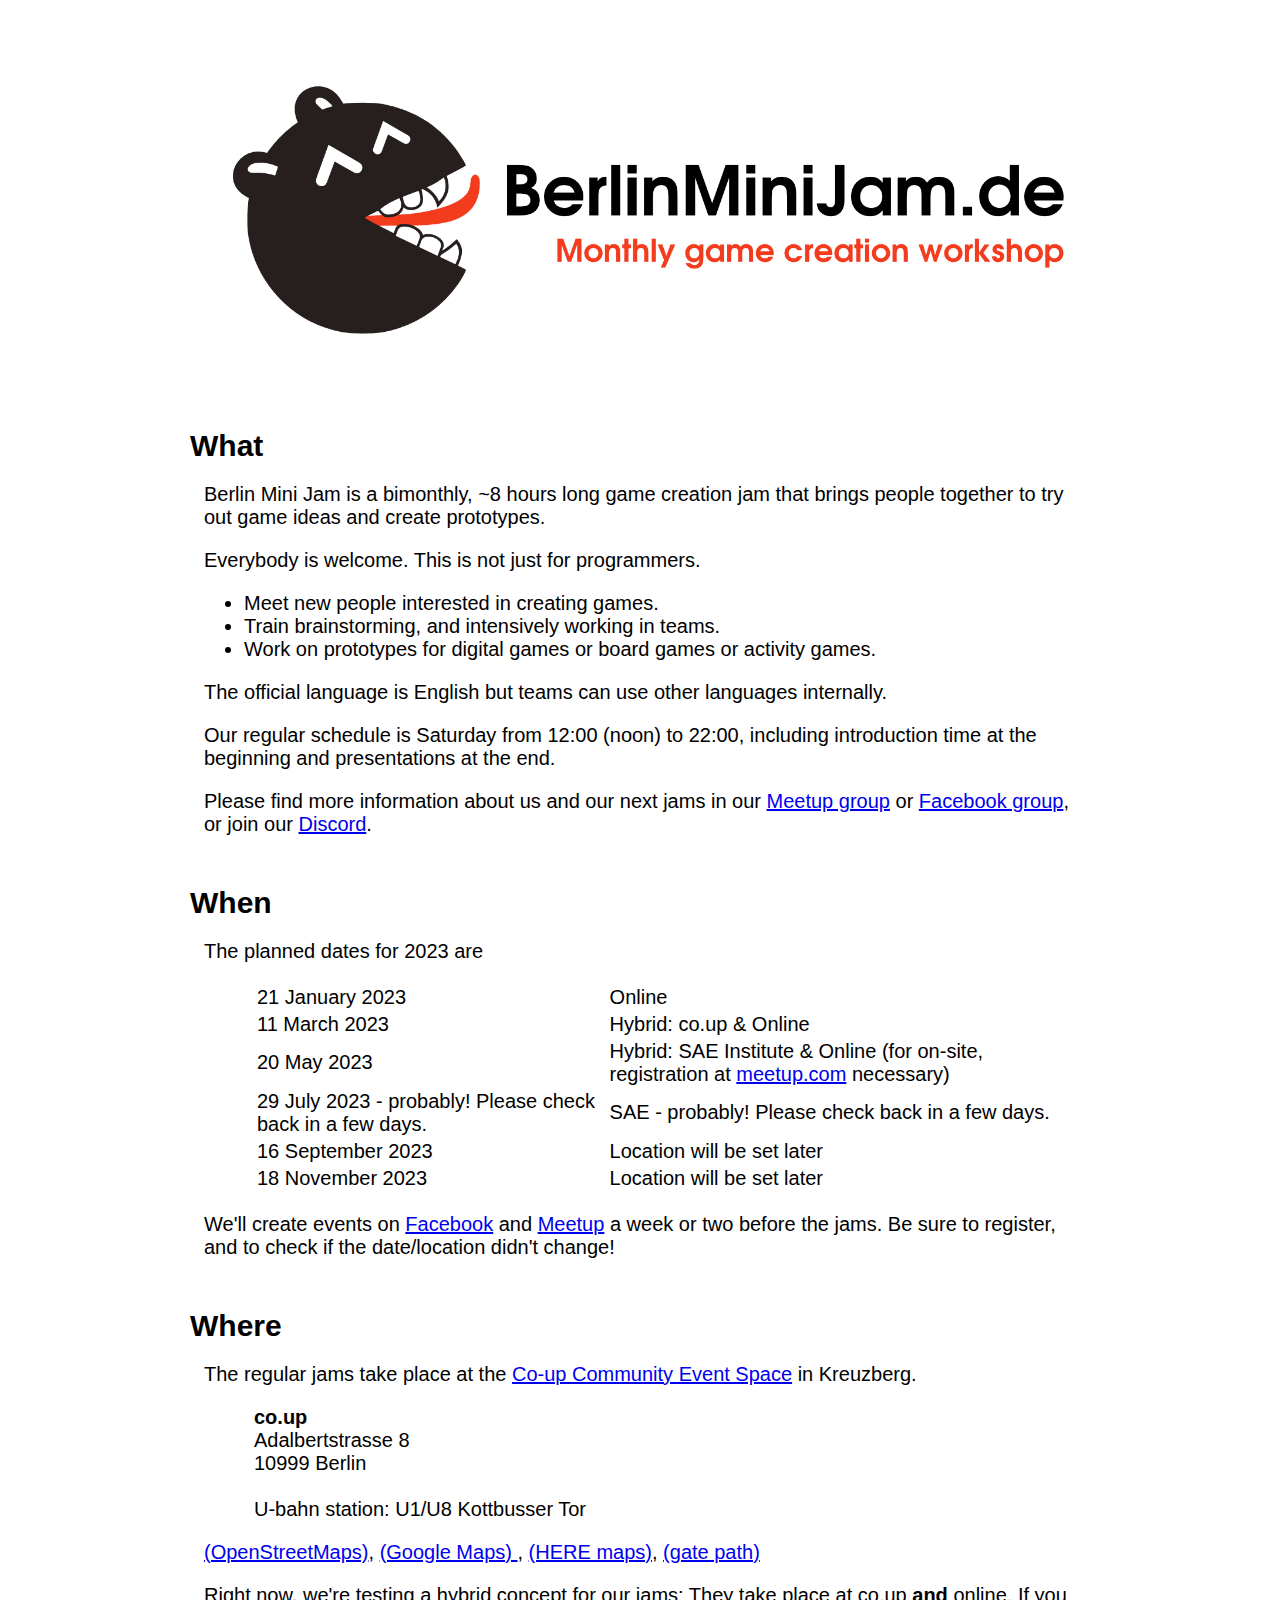
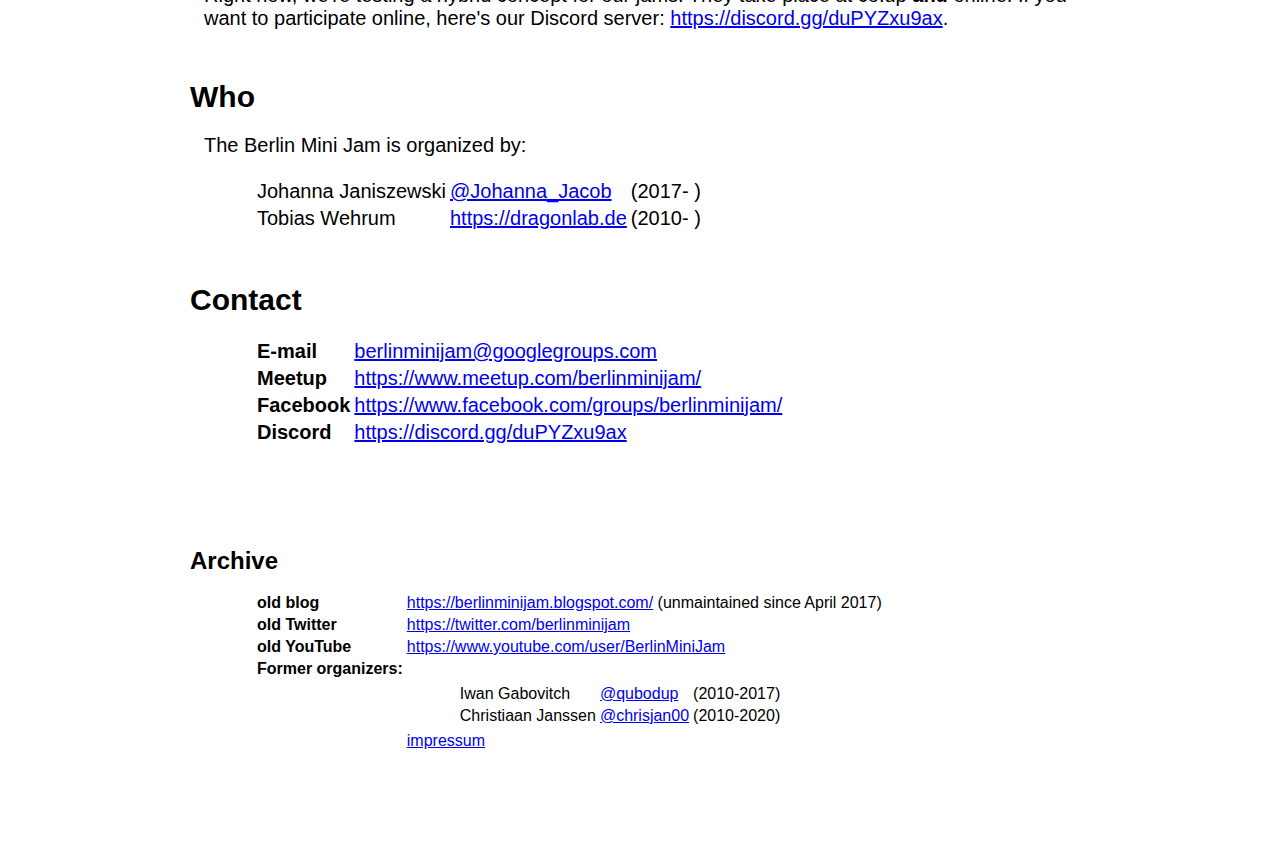
==== commit d4e29d2d: "Date update" ====
--- a/index.html
+++ b/index.html
@@ -69,8 +69,8 @@
           <td>Hybrid: SAE Institute & Online (for on-site, registration at <a href="https://www.meetup.com/game-developers-berlin/events/293303921/">meetup.com</a> necessary)</td>
         </tr>
         <tr>
-          <td>22 July 2023</td>
-          <td>Location will be set later</td>
+          <td>29 July 2023 - probably! Please check back in a few days.</td>
+          <td>SAE - probably! Please check back in a few days.</td>
         </tr>
         <tr>
           <td>16 September 2023</td>
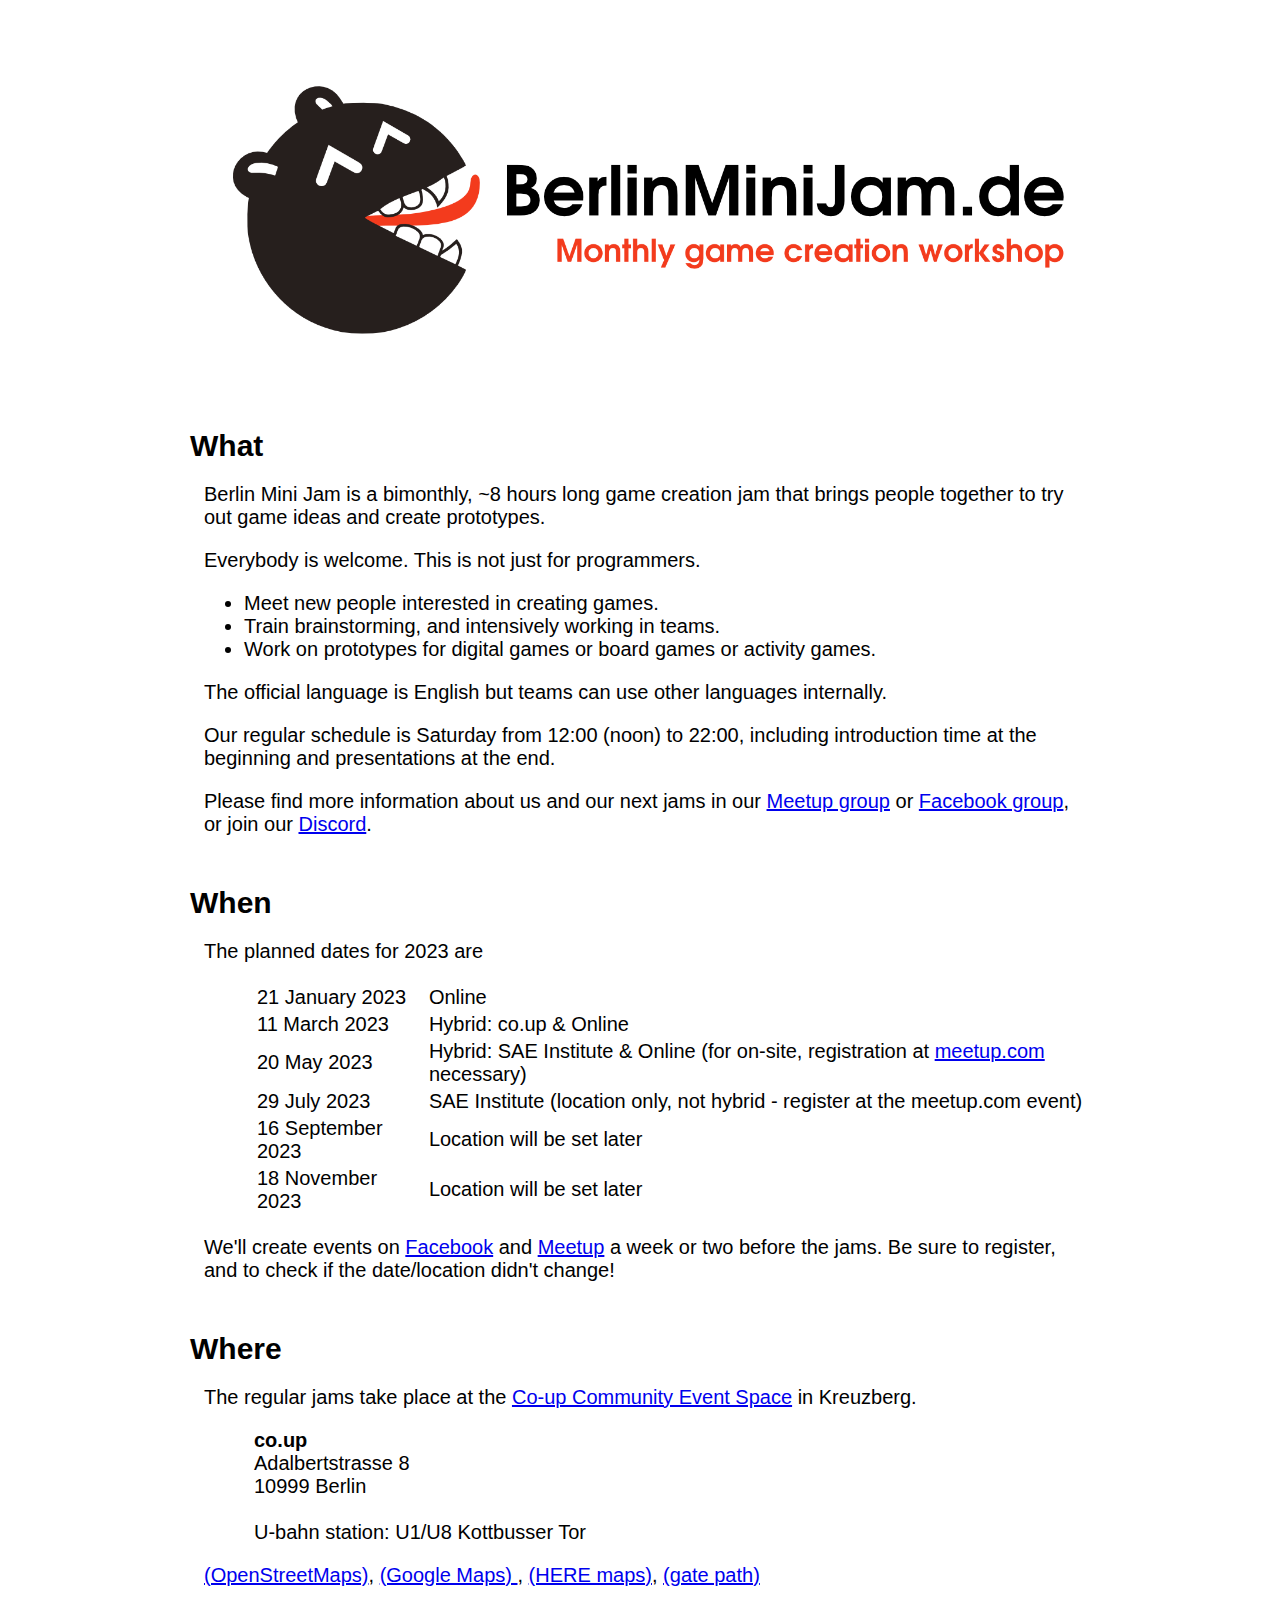
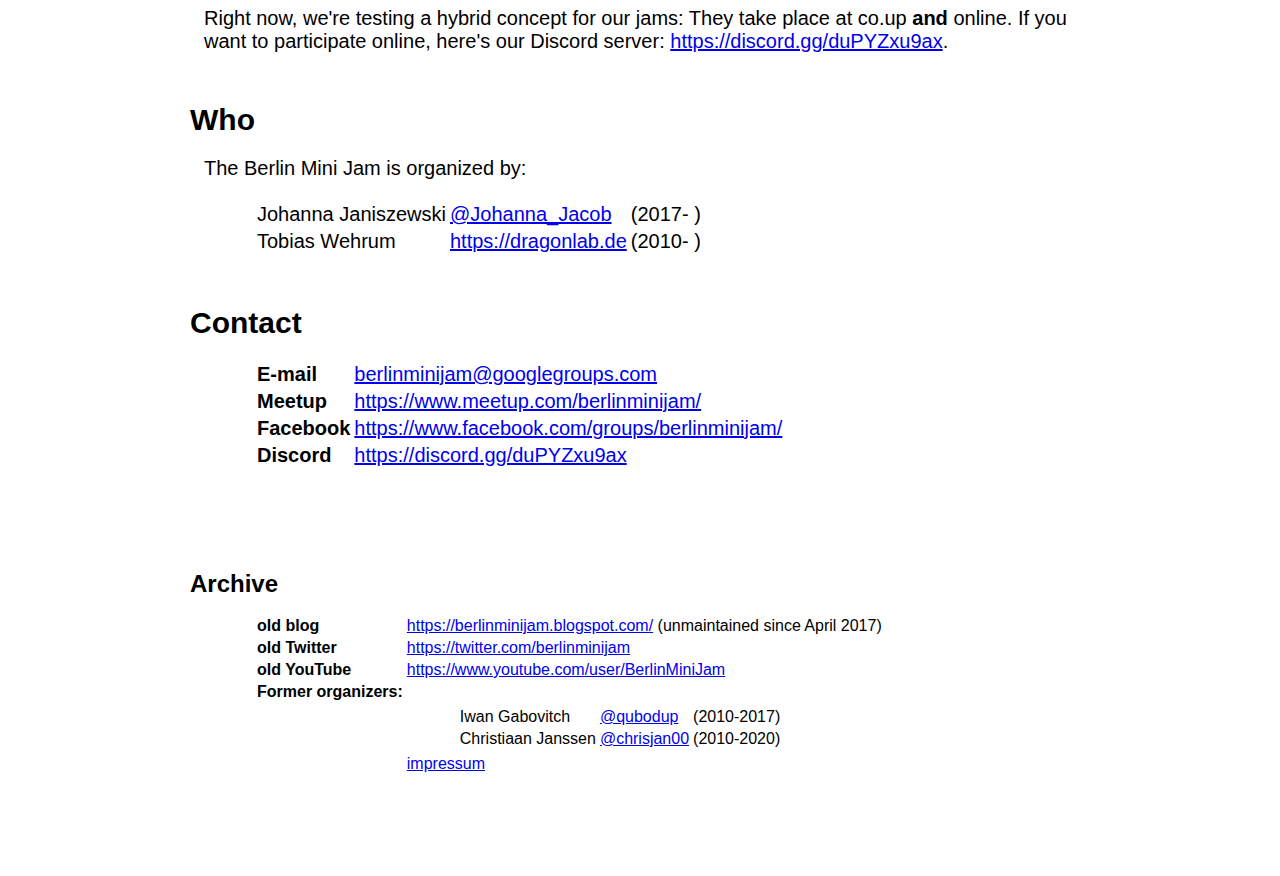
==== commit 90434c6d: "Date" ====
--- a/index.html
+++ b/index.html
@@ -69,8 +69,8 @@
           <td>Hybrid: SAE Institute & Online (for on-site, registration at <a href="https://www.meetup.com/game-developers-berlin/events/293303921/">meetup.com</a> necessary)</td>
         </tr>
         <tr>
-          <td>29 July 2023 - probably! Please check back in a few days.</td>
-          <td>SAE - probably! Please check back in a few days.</td>
+          <td>29 July 2023</td>
+          <td>SAE Institute (location only, not hybrid - register at the meetup.com event)</td>
         </tr>
         <tr>
           <td>16 September 2023</td>
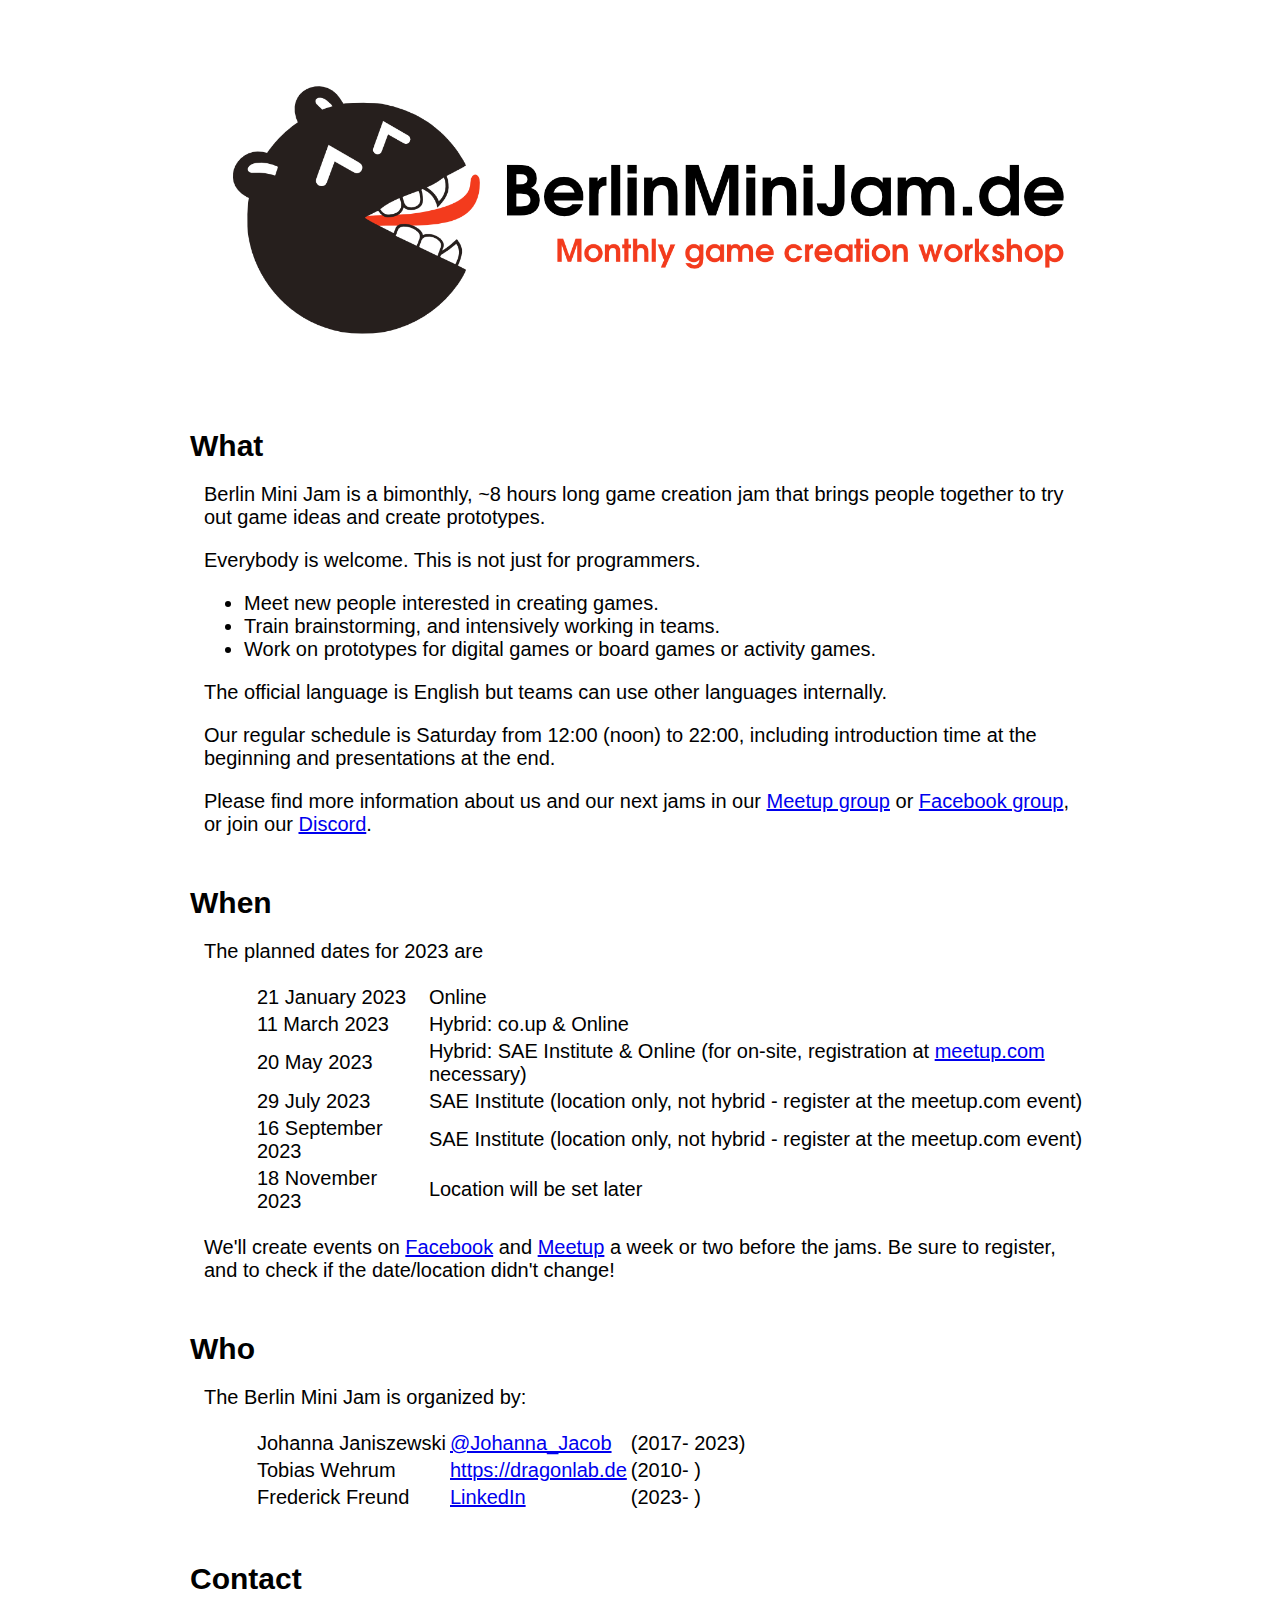
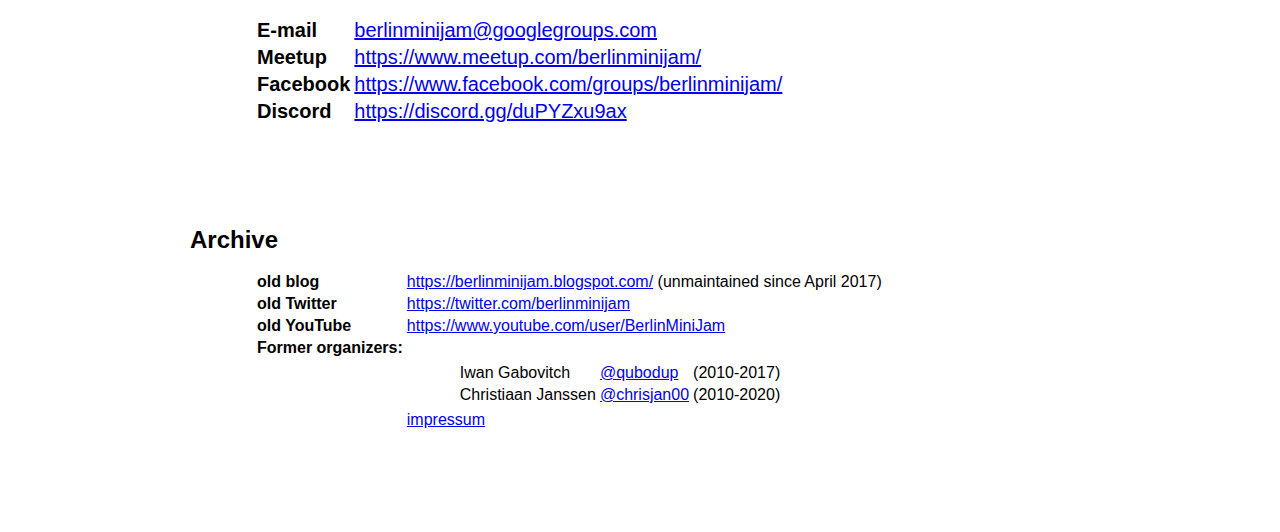
==== commit 233ba4e6: "Remove 'Where'-part and add Freddie as organizer" ====
--- a/index.html
+++ b/index.html
@@ -74,7 +74,7 @@
         </tr>
         <tr>
           <td>16 September 2023</td>
-          <td>Location will be set later</td>
+          <td>SAE Institute (location only, not hybrid - register at the meetup.com event)</td>
         </tr>
         <tr>
           <td>18 November 2023</td>
@@ -89,24 +89,6 @@
 
   </div>
   <div class="section">
-    <div class="subtitle">Where</div>
-    <div class="content">
-      <p>The regular jams take place at the <a href="http://co-up.de/">Co-up Community Event Space</a> in Kreuzberg.</p>
-
-      <p class="indent">
-        <span class="emph">co.up</span><br />
-        Adalbertstrasse 8<br />
-        10999 Berlin <br />
-        <br />
-        U-bahn station: U1/U8 Kottbusser Tor<br />
-      </p>
-
-      <p> <a href="https://www.openstreetmap.org/directions?from=&to=52.50030%2C13.41971#map=17/52.50035/13.41824">(OpenStreetMaps)</a>, <a href="https://www.google.com/maps/place/co.up/@52.4993297,13.4194823,17.5z/data=!4m5!3m4!1s0x47a84e337e23d413:0x2cfd69e5a9f68f1a!8m2!3d52.5003299!4d13.4197864"> (Google Maps) </a>, <a href="https://wego.here.com/directions/drive/Adalbertstra%C3%9Fe-8,-10999-Berlin,-Germany:52.50038,13.41973/?map=52.50038,13.41973,15,normal&avoid=carHOV">(HERE maps)</a>, <a href="img/treasure_map.png">(gate path)</a> </p>
-
-      <p>Right now, we're testing a hybrid concept for our jams: They take place at co.up <b>and</b> online. If you want to participate online, here's our Discord server: <a href="https://discord.gg/duPYZxu9ax">https://discord.gg/duPYZxu9ax</a>.
-    </div>
-  </div>
-  <div class="section">
     <div class="subtitle">Who</div>
     <div class="content">
       <p>The Berlin Mini Jam is organized by:
@@ -114,12 +96,17 @@
         <tr>
           <td>Johanna Janiszewski </td>
           <td><a href="https://twitter.com/Johanna_Jacob">@Johanna_Jacob</a></td>
-          <td>(2017- )</td>
+          <td>(2017- 2023)</td>
         </tr>
         <tr>
           <td>Tobias Wehrum</td>
           <td><a href="https://dragonlab.de">https://dragonlab.de</a></td>
           <td>(2010- )</td>
+        </tr>
+        <tr>
+          <td>Frederick Freund</td>
+          <td><a href="https://www.linkedin.com/in/frederick-freund/">LinkedIn</a></td>
+          <td>(2023- )</td>
         </tr>
       </table>
       </p>
@@ -234,4 +221,4 @@
   <div class="vertspace"> &nbsp; </div>
 </body>
 
-</html>+</html>
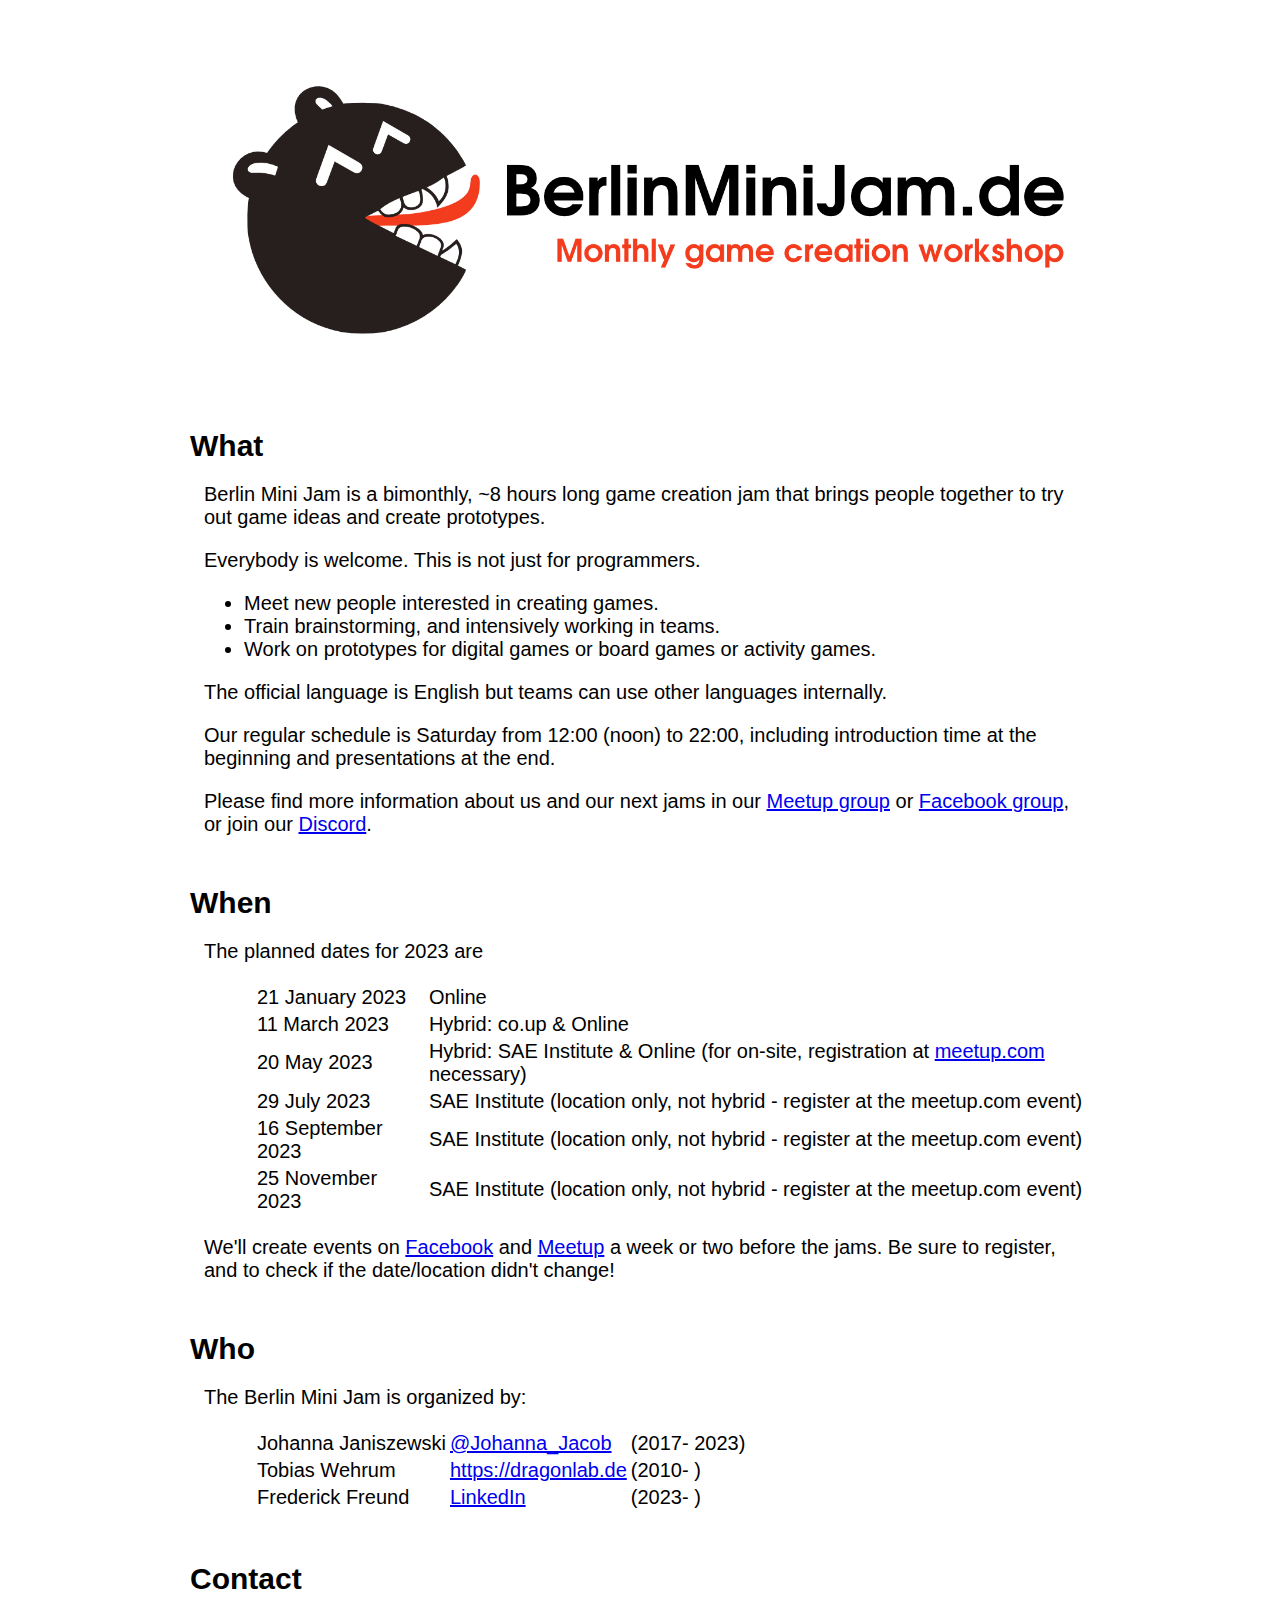
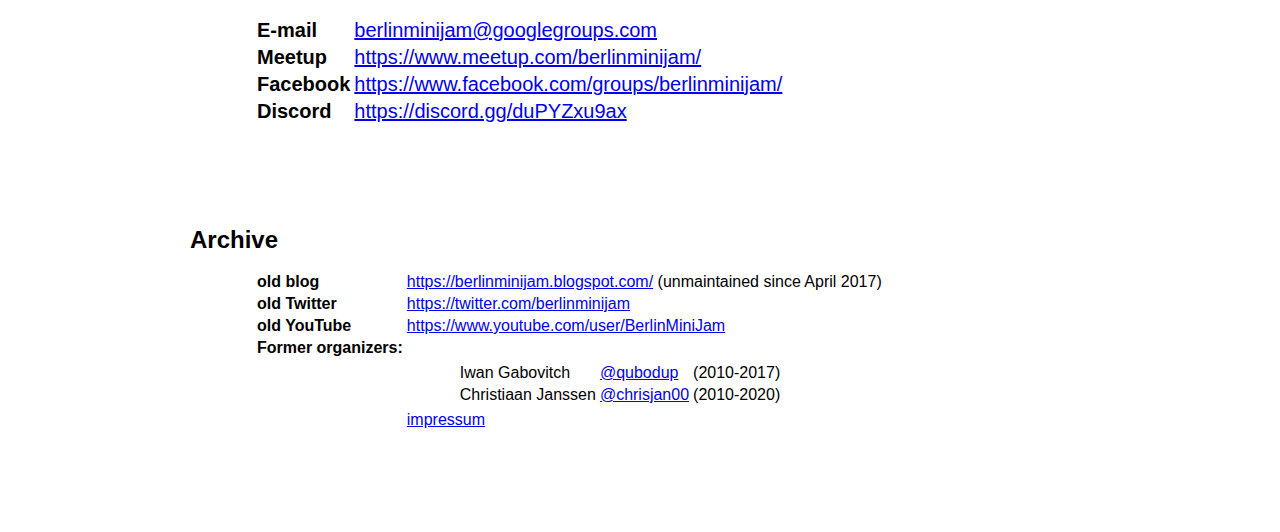
==== commit 769d4688: "Update index.html with new November appointment" ====
--- a/index.html
+++ b/index.html
@@ -77,8 +77,8 @@
           <td>SAE Institute (location only, not hybrid - register at the meetup.com event)</td>
         </tr>
         <tr>
-          <td>18 November 2023</td>
-          <td>Location will be set later</td>
+          <td>25 November 2023</td>
+          <td>SAE Institute (location only, not hybrid - register at the meetup.com event)</td>
         </tr>
       </table>
       </p>
